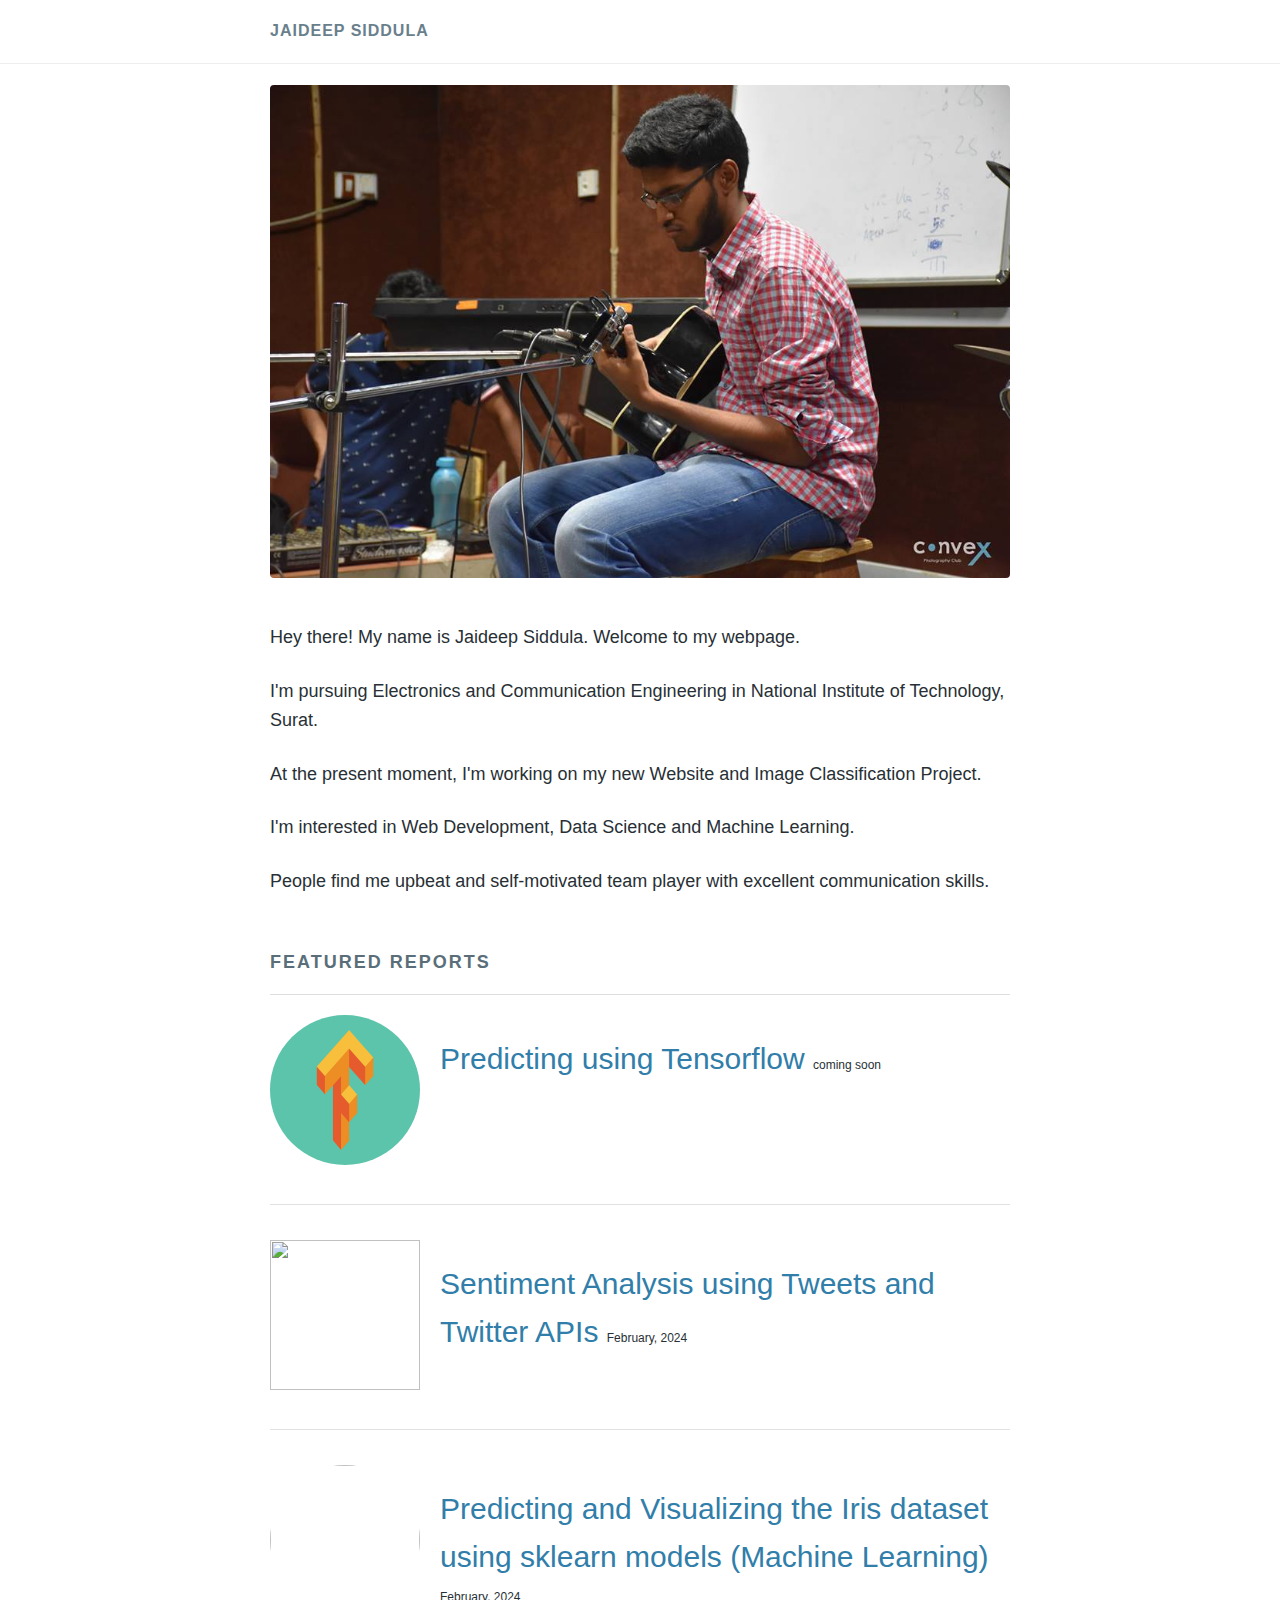
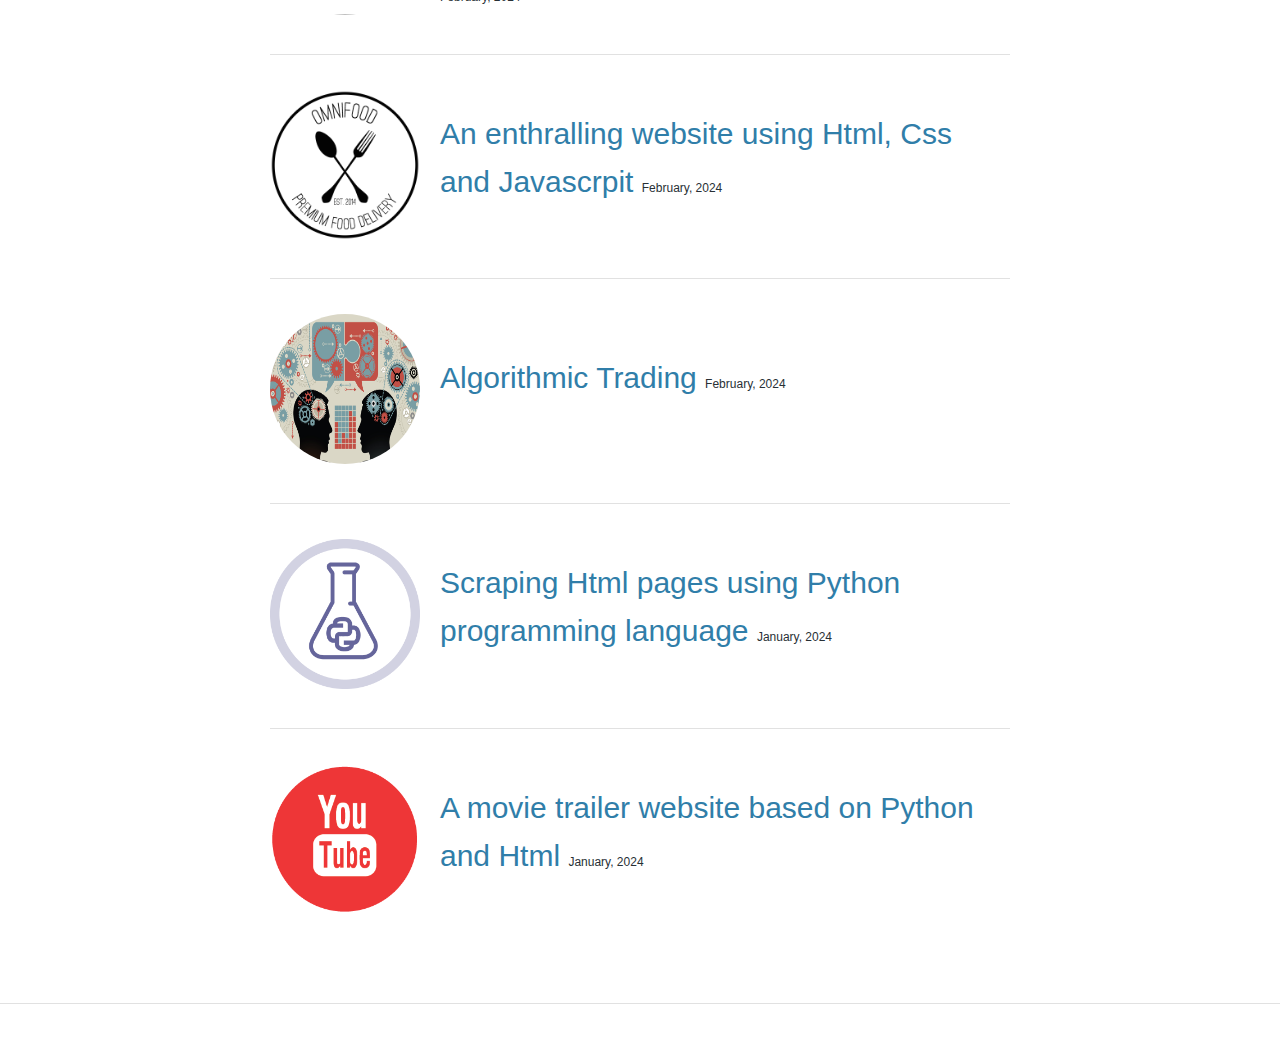
==== index.html @ 55ee6a2e "none" ====
<!DOCTYPE html>
<html lang="en-us">
<head>
  <title>Welcome to my GitHub page!</title>
  <link rel="icon" href="Programmatic4.jpg" type="image/icon type" style="border-radius:50%;">
<script src="https://ajax.googleapis.com/ajax/libs/jquery/3.1.1/jquery.min.js"></script>
<script>
$(document).ready(function(){
  // Add smooth scrolling to all links
  $("a").on('click', function(event) {

    // Make sure this.hash has a value before overriding default behavior
    if (this.hash !== "") {
      // Prevent default anchor click behavior
      event.preventDefault();

      // Store hash
      var hash = this.hash;

      // Using jQuery's animate() method to add smooth page scroll
      // The optional number (800) specifies the number of milliseconds it takes to scroll to the specified area
      $('html, body').animate({
        scrollTop: $(hash).offset().top
      }, 800, function(){
   
        // Add hash (#) to URL when done scrolling (default click behavior)
        window.location.hash = hash;
      });
    } // End if
  });
});
</script>
  <link rel="stylesheet" type="text/css" href="jaideepwebsite.css">
  <link rel="stylesheet" type="text/css" href="ionicons.css">
</head>

<body>
<div class="post-header position">
  <div class="container rrr">
    <div class="row">
      <div class="six columns">
        <h4>
          <a href="index.html" title="#">
            Jaideep SiDDULA
          </a>
        </h4>
      </div>
      <div class="six columns">
        <nav>
          <ul class="nav-list">
            <li>
              <a href="#scroll"  title="Reports">
                <ion-icon name="document-outline">    
                </ion-icon>
              </a>
            </li>
            <li>
              <a href="https://in.linkedin.com/in/jaideep-siddula-b6a710b5" title="Linkedin">
                <ion-icon name="logo-linkedin">
                </ion-icon>
              </a>
            </li>
            <li>
              <a href="https://www.instagram.com/jaideep_siddula/" title="Instagram">
                <ion-icon name="logo-instagram">
                </ion-icon>
              </a>
            </li>
            <li>
              <a href="https://github.com/jaideepsiddula"  title="Github">
                <ion-icon name="logo-github">  
                </ion-icon>
              </a>
            </li>
          </ul>
        </nav>
      </div>
    </div>
  </div>
</div>



  <div class="container">
    <div class="intro" style="margin-top:55px;">
      <figure>
        <img src="me.jpg" title="This a Deep Art!" alt="Hey There!"/>
      </figure>
      <p>Hey there! My name is Jaideep Siddula. Welcome to my webpage.</p>
      <p>I'm pursuing Electronics and Communication Engineering in National Institute of Technology, Surat.</p>
      <p>At the present moment, I'm working on my new Website and Image Classification Project.</p>
      <p id="scroll"> I'm interested in Web Development, Data Science and Machine Learning. </p>
      <p>People find me upbeat and self-motivated team player with excellent communication skills.</p>
    </div>

    <div class="row" style="padding-top:10px;">
      <div class="twelve columns recent">
        <h3 style="padding-bottom:20px;">
         Featured Reports
        </h3>

        <div style="display:inline-flex;">
          <div>
            <a>
              <img src="tensorflow-logo.png" style="height:150px;width:150px;border-radius:50%;"> 
              </img>
            </a>
          </div>
          <div style="padding-left:20px;margin-top:20px">
            <a class="link">
              Predicting using Tensorflow
            </a>
            <span style="font-size:12px;">
              coming soon
            </span>
          </div>
        </div>
        <hr class="thin" />
                                   
        <div style="display:inline-flex;" >
          <div>
            <a href="Sentiment Analysis.html">
              <img src="twitterlogo.png" style="height:150px;width:150px;">
              </img>
            </a>
          </div>
          <div style="padding-left:20px;margin-top:20px">
            <a href="Sentiment Analysis.html" class="link">
              Sentiment Analysis using Tweets and Twitter APIs
            </a>
            <span style="font-size:12px;">
              February, 2024
            </span>
          </div>
        </div>
        <hr class="thin" />

        <div style="display:inline-flex;" >
          <div>
            <a href="Machine Learning.html">
              <img src="irislogo.jpg" style="height:150px;width:150px;border-radius:50%;">
              </img>
            </a>
          </div>
          <div style="padding-left:20px;margin-top:20px">
            <a href="Machine Learning.html" class="link">
              Predicting and Visualizing the Iris dataset using sklearn models (Machine Learning)
            </a>
            <span style="font-size:12px;">
              February, 2024
            </span>
          </div>
        </div>
        <hr class="thin"/>

        <div style="display:inline-flex;" >
          <div>
            <a href="killerwebsite\index.html">
              <img src="logo.png" style="height:150px;width:150px;">
              </img>
            </a>
          </div>
          <div style="padding-left:20px;margin-top:20px">
            <a href="killerwebsite\index.html" class="link">
              An enthralling website using Html, Css and Javascrpit
            </a>
            <span style="font-size:12px;">
              February, 2024
            </span>
          </div>
        </div>
        <hr class="thin" />


        <div style="display:inline-flex;" >
          <div>
            <a href="Algorithmic Trading.html">
            <img src="Programmatic4.jpg" style="height:150px;width:150px;border-radius:50%;">
            </img>
          </a>
          </div>
          <div style="padding-left:20px;margin-top:40px">
            <a href="Algorithmic Trading.html" class="link">
              Algorithmic Trading
            </a>
            <span style="font-size:12px;">
              February, 2024
            </span>
          </div>
        </div>
        <hr class="thin"/>

        <div style="display:inline-flex;" >
          <div>
            <a href="Web Scraper.html">
              <img src="python-data-science.png" style="height:150px;width:150px;">
              </img>
            </a>
          </div>
          <div style="padding-left:20px;margin-top:20px">
            <a href="Web Scraper.html" class="link">
              Scraping Html pages using Python programming language
            </a>
            <span style="font-size:12px;">
              January, 2024
            </span>
          </div>
        </div>
        <hr class="thin"/>
          
        <div style="display:inline-flex;" >
          <div >
            <a href="movie website\watch_trailers.html">
              <img src="YouTube.png" style="height:150px;width:150px;">
              </img>
            </a>
          </div>
          <div style="padding-left:20px;margin-top:20px">
            <a href="movie website\watch_trailers.html"class="link">
              A movie trailer website based on Python and Html
            </a>
            <span style="font-size:12px;">
              January, 2024
            </span>
          </div>
        </div>

      </div>

    </div>
  </div>

<div class="footer"><hr class="thin"/></div>

<script type="module" src="https://unpkg.com/ionicons@7.1.0/dist/ionicons/ionicons.esm.js"></script>
<script nomodule src="https://unpkg.com/ionicons@7.1.0/dist/ionicons/ionicons.js"></script>

</body>
</html>
---- jaideepwebsite.css ----
img, legend {
    border: 0;
}
h1, h2 {
    letter-spacing: -.1rem;
}
pre, textarea {
    overflow: auto;
}
div.recent ul li, nav ul li, ul#projects-list li {
    list-style-type: none;
}
@font-face {
    font-family: fontello;
    src: url(/fontello/font/fontello.eot?63344949);
    src: url(/fontello/font/fontello.eot?63344949#iefix) format('embedded-opentype'), url(/fontello/font/fontello.woff?63344949) format('woff'), url(/fontello/font/fontello.ttf?63344949) format('truetype'), url(/fontello/font/fontello.svg?63344949#fontello) format('svg');
    font-weight: 400;
    font-style: normal;
}
[class*=" icon-"]:before, [class^=icon-]:before {
    font-family: fontello;
    font-style: normal;
    font-weight: 400;
    speak: none;
    display: inline-block;
    text-decoration: inherit;
    width: 1em;
    margin-right: .2em;
    text-align: center;
    font-variant: normal;
    text-transform: none;
    line-height: 1em;
    margin-left: .2em;
    -webkit-font-smoothing: antialiased;
    -moz-osx-font-smoothing: grayscale;
}
.paging a, a, a.post-tag, div.post-title a.title, h1.post-title a, h4 a {
    text-decoration: none;
}
.icon-quote-left:before {
    content: '\e800'}
.icon-tag:before {
    content: '\e801'}
.icon-calendar:before {
    content: '\e802'}
.icon-battery-empty:before { content: "\f112"; }

.icon-right-open:before {
    content: '\e803'}
.icon-left-open:before {
    content: '\e804'}
.icon-user:before {
    content: '\f243'}
.icon-article-alt:before {
    content: '\e806'}
.icon-github-circled:before {
    content: '\e807'}
.icon-twitter:before {
    content: '\e808'}
.icon-hacker-news:before {
    content: '\e809'}
.icon-linkedin:before {
    content: '\e80a'}
/*! normalize.css v3.0.2 | MIT License | git.io/normalize */html {
    font-family: sans-serif;
    -ms-text-size-adjust: 100%;
    -webkit-text-size-adjust: 100%;
    font-size: 62.5%}
body {
    margin: 0;
}
article, aside, details, figcaption, figure, footer, header, hgroup, main, menu, nav, section, summary {
    display: block;
}
audio, canvas, progress, video {
    display: inline-block;
    vertical-align: baseline;
}
audio:not([controls]) {
    display: none;
    height: 0;
}
[hidden], template {
    display: none;
}
a {
    background-color: transparent;
}
a:active, a:hover {
    outline: 0;
}
abbr[title] {
    border-bottom: 1px dotted;
}
b, optgroup, strong {
    font-weight: 700;
}
dfn {
    font-style: italic;
}
h1 {
    margin: .67em 0;
}
ol, p, ul {
    margin-top: 0;
}
.row, h1, h2, h3, h4, h5, h6 {
    margin-bottom: 2rem;
}
mark {
    background: #ff0;
    color: #000;
}
small {
    font-size: 80%}
sub, sup {
    font-size: 75%;
    line-height: 0;
    position: relative;
    vertical-align: baseline;
}
sup {
    top: -.5em;
}
sub {
    bottom: -.25em;
}
svg:not(:root) {
    overflow: hidden;
}
figure {
    margin: 1em 40px;
    text-align: center;
}
hr {
    -moz-box-sizing: content-box;
    box-sizing: content-box;
    height: 0;
}
button, input, optgroup, select, textarea {
    color: inherit;
    font: inherit;
    margin: 0;
}
body, h6 {
    line-height: 1.6;
}
button {
    overflow: visible;
}
button, select {
    text-transform: none;
}
button, html input[type=button], input[type=reset], input[type=submit] {
    -webkit-appearance: button;
    cursor: pointer;
}
button[disabled], html input[disabled] {
    cursor: default;
}
button::-moz-focus-inner, input::-moz-focus-inner {
    border: 0;
    padding: 0;
}
input {
    line-height: normal;
}
input[type=checkbox], input[type=radio] {
    box-sizing: border-box;
    padding: 0;
}
input[type=number]::-webkit-inner-spin-button, input[type=number]::-webkit-outer-spin-button {
    height: auto;
}
input[type=search] {
    -moz-box-sizing: content-box;
    -webkit-box-sizing: content-box;
    box-sizing: content-box;
}
input[type=search]::-webkit-search-cancel-button, input[type=search]::-webkit-search-decoration {
    -webkit-appearance: none;
}
fieldset {
    border: 1px solid silver;
    margin: 0 2px;
}
legend {
    padding: 0;
}
table {
    border-collapse: collapse;
    border-spacing: 0;
}
.container .column, .container .columns {
    float: left;
    width: 100%;
    box-sizing: border-box;
}
.row .column:first-child, .row .columns:first-child {
    margin-left: 0;
}
body {
    font-weight: 400;
}
h1, h2, h3, h4, h5, h6 {
    font-weight: 300;
    margin-top: 0;
}
h1 {
    line-height: 1.2;
}
h2 {
    font-size: 3.6rem;
    line-height: 1.25;
}
h4 {
    font-size: 2.4rem;
    line-height: 1.35;
    letter-spacing: -.08rem;
}
h5 {
    font-size: 1.8rem;
    line-height: 1.5;
    letter-spacing: -.05rem;
}
h6 {
    font-size: 1.5rem;
    letter-spacing: 0;
}
@media (min-width:550px) {
    .container .column, .container .columns {
    margin-left: 4%}
.container .one.column, .container .one.columns {
    width: 4.66666666667%}
.container .two.columns {
    width: 13.3333333333%}
.container .three.columns {
    width: 22%}
.container .four.columns {
    width: 30.6666666667%}
.container .five.columns {
    width: 39.3333333333%}
.container .six.columns {
    width: 48%}
.container .seven.columns {
    width: 56.6666666667%}
.container .eight.columns {
    width: 65.3333333333%}
.container .nine.columns {
    width: 74%}
.container .ten.columns {
    width: 82.6666666667%}
.container .eleven.columns {
    width: 91.3333333333%}
.container .twelve.columns {
    width: 100%;
    margin-left: 0;
}
.container .one-third.column {
    width: 30.6666666667%}
.container .two-thirds.column {
    width: 65.3333333333%}
.container .one-half.column {
    width: 48%}
.container .offset-by-one.column, .container .offset-by-one.columns {
    margin-left: 8.66666666667%}
.container .offset-by-two.column {
    margin-left: 17.3333333333%}
.container .offset-by-three.column {
    margin-left: 26%}
.container .offset-by-four.column {
    margin-left: 34.6666666667%}
.container .offset-by-five.column {
    margin-left: 43.3333333333%}
.container .offset-by-six.column {
    margin-left: 52%}
.container .offset-by-seven.column {
    margin-left: 60.6666666667%}
.container .offset-by-eight.column {
    margin-left: 69.3333333333%}
.container .offset-by-nine.column {
    margin-left: 78%}
.container .offset-by-ten.column {
    margin-left: 86.6666666667%}
.container .offset-by-eleven.column {
    margin-left: 95.3333333333%}
.container .offset-by-one-third.column {
    margin-left: 34.6666666667%}
.container .offset-by-two-thirds.column {
    margin-left: 69.3333333333%}
.container .offset-by-one-half.column {
    margin-left: 52%}
h1 {
    font-size: 5rem;
}
h2 {
    font-size: 4.2rem;
}
h3 {
    font-size: 3.6rem;
}
h4 {
    font-size: 3rem;
}
h5 {
    font-size: 2.4rem;
}
h6 {
    font-size: 1.5rem;
}
}a:hover {
    color: #0FA0CE;
}
.button, button, input[type=button], input[type=reset], input[type=submit] {
    display: inline-block;
    background-color: transparent;
    border-radius: 4px;
    color: #555;
    text-align: center;
    font-size: 11px;
    font-weight: 600;
    text-decoration: none;
    cursor: pointer;
    border: 1px solid #bbb;
    height: 38px;
    line-height: 38px;
    padding: 0 25px;
    letter-spacing: .1rem;
    text-transform: uppercase;
    white-space: nowrap;
    box-sizing: border-box;
}
.button:focus, .button:hover, button:focus, button:hover, input[type=button]:focus, input[type=button]:hover, input[type=reset]:focus, input[type=reset]:hover, input[type=submit]:focus, input[type=submit]:hover {
    border-color: #888;
    color: #333;
    outline: 0;
}
.button.button-primary, .button.button-primary:focus, .button.button-primary:hover, button.button-primary, button.button-primary:focus, button.button-primary:hover, input[type=button].button-primary, input[type=button].button-primary:focus, input[type=button].button-primary:hover, input[type=reset].button-primary, input[type=reset].button-primary:focus, input[type=reset].button-primary:hover, input[type=submit].button-primary, input[type=submit].button-primary:focus, input[type=submit].button-primary:hover {
    color: #FFF;
    border-color: #69808c;
}
.button.button-primary, button.button-primary, input[type=button].button-primary, input[type=reset].button-primary, input[type=submit].button-primary {
    color: #FFF;
    background-color: #33C3F0;
}
.button.button-primary:focus, .button.button-primary:hover, button.button-primary:focus, button.button-primary:hover, input[type=button].button-primary:focus, input[type=button].button-primary:hover, input[type=reset].button-primary:focus, input[type=reset].button-primary:hover, input[type=submit].button-primary:focus, input[type=submit].button-primary:hover {
    background-color: #1EAEDB;
    color: #FFF;
}
input[type=search], input[type=email], input[type=text], input[type=password], select, textarea {
    border: 1px solid #D1D1D1;
    height: 36px;
    padding: 6px 10px;
    border-radius: 4px;
    box-shadow: none;
    background: #fff;
}
input[type=search], input[type=email], input[type=text], textarea {
    -webkit-appearance: none;
    -moz-appearance: none;
    appearance: none;
}
textarea {
    min-height: 65px;
    padding-top: 6px;
    padding-bottom: 6px;
}
input[type=search]:focus, input[type=email]:focus, input[type=text]:focus, input[type=password]:focus, select:focus, textarea:focus {
    border: 1px solid #33C3F0;
    outline: 0;
}
label, legend {
    display: block;
    font-weight: 600;
    margin-bottom: .5rem;
}
fieldset {
    border-width: 0;
    padding: 0;
}
input[type=checkbox], input[type=radio] {
    display: inline;
}
label>.label-body {
    display: inline-block;
    font-weight: 400;
    margin-left: .5rem;
}
ol, ul {
    padding-left: 0;
}
ol ol, ol ul, ul ol, ul ul {
    margin: 1.5rem 0 1.5rem 3rem;
    font-size: 90%}
.button, button, li {
    margin-bottom: 1rem;
}
code {
    padding: .2rem .5rem;
    margin: 0 .2rem;
    border-radius: 4px;
    white-space: nowrap;
}
pre>code {
    display: block;
    padding: 1rem 1.5rem;
    white-space: pre;
}
td, th {
    padding: 12px 15px;
    text-align: left;
    border-bottom: 1px solid #E1E1E1;
}
.post-header h4, figcaption, nav ul {
    text-align: center;
}
td:first-child, th:first-child {
    padding-left: 0;
}
td:last-child, th:last-child {
    padding-right: 0;
}
fieldset, input, select, textarea {
    margin-bottom: 1.5rem;
}
blockquote, dl, figure, form, ol, p, pre, table, ul {
    margin-bottom: 2.5rem;
}
.u-full-width {
    width: 100%;
    box-sizing: border-box;
}
.u-max-full-width {
    max-width: 100%;
    box-sizing: border-box;
}
.u-pull-right {
    float: right;
}
.u-pull-left {
    float: left;
}
hr {
    margin-top: 3rem;
    margin-bottom: 3.5rem;
    border-width: 0;
    border-top: 1px solid #E1E1E1;
}
.container:after, .row:after, .u-cf {
    content: "";
    display: table;
    clear: both;
}
body {
    color: #283035;
    font-family: "Source Serif Pro", "Helvetica Neue", Helvetica, Arial, sans-serif;
    font-size: 1.5rem;
}
a {
    color: #307EA9;
}
code, kbd, pre, samp {
    font-family: "Source Code Pro", monospace;
    font-size: 1.4rem;
}
.button, .paging a, .post-content-meta, a.post-tag, button, div.custom-quote, div.recent p.desc, figcaption, h1, h2, h3, h4, h5, h6, p.tech-stack, span.post-date.listing-date, ul#quotes-list li {
    font-family: Raleway, sans-serif;
}
input[type=email] {
    height: 24px;
}
.button.button-primary, button.button-primary, input[type=button].button-primary, input[type=reset].button-primary, input[type=submit].button-primary {
    background: #69808c;
}
.button.button-primary:focus, .button.button-primary:hover, button.button-primary:focus, button.button-primary:hover, input[type=button].button-primary:focus, input[type=button].button-primary:hover, input[type=reset].button-primary:focus, input[type=reset].button-primary:hover, input[type=submit].button-primary:focus, input[type=submit].button-primary:hover {
    background: #5a6e79;
}
input[type=search]:focus, input[type=email]:focus, input[type=text]:focus, input[type=password]:focus, select:focus, textarea:focus {
    border-color: #69808c;
}
.container {
    background: #fff;
    max-width: 740px;
    position: relative;
    margin: 0 auto;
    padding: 3rem;
    width: 80%}
figure img {
    width: 100%;
    height: auto!important;
}
figcaption {
    font-size: 1.4rem;
    font-style: italic;
}
blockquote p {
    margin-bottom: 0;
}
div.footnotes {
    font-size: 1.2rem;
    font-style: italic;
}
.post-header {
    border-bottom: 1px solid #eee;
}
.highlight, h3 {
    border-bottom: 1px solid #ddd;
}
.post-header .container {
    background: 0 0;
    padding: 0;
    color: #fff;
    font-weight: 800;
}
.post-header a {
    color: #69808c;
}
blockquote {
    background: #e9f2f7;
    padding: 2rem;
    margin: 2rem 0;
}
h1 {
    font-size: 1.8rem;
}
h3 {
    line-height: 1.3;
    color: #5a6e79;
    font-size: 1.4rem;
    letter-spacing: .2rem;
    text-transform: uppercase;
    font-weight: 600;
}
.post-header h4, h1.post-title a {
    letter-spacing: .1rem;
    text-transform: uppercase;
}
section.post {
    margin: 1.2rem 0;
    padding: 2rem 0;
}
section ol, section ul {
    padding-left: 2rem;
}
ol {
    list-style: decimal;
}
ul {
    list-style: disc;
}
div.post-title a.title {
    color: #526F7F;
    font-size: 1.8rem;
}
h1.post-title {
    margin-bottom: 1rem;
}
h1.post-title a {
    font-weight: 800;
    color: #69808c;
    font-size: 1.8rem;
}
nav ul li {
    display: inline-block;
    font-size: 2rem;
    margin: 0 2rem;
}
nav ul {
    margin-bottom: 0;
}
.post-header .row, .post-header h4 {
    margin-bottom: 1rem;
}
.post-header h4 {
    font-size: 1.6rem;
    margin-top: 2rem;
    font-weight: 600;
}
span.post-date.listing-date {
    color: #a5bac5;
    font-size: 1.6rem;
}
p.post-meta {
    margin: 1rem 0;
    font-size: 1.2rem;
}
.post-content, div.recent {
    margin-top: 2rem;
}
div.post-meta {
    text-align: right;
}
a.post-tag {
    font-size: 1.4rem;
}
.post-content-meta {
    color: #a2b1b9;
    font-style: italic;
    font-size: 1.5rem;
}
.post-content h4 {
    font-size: 1.8rem;
    font-weight: 800;
    margin-bottom: .5rem;
    color: #5a6e79;
}
.footer {
    font-size: 1.2rem;
    text-align: center;
}
.paging, div.post-meta {
    display: none;
}
.paging-newer {
    text-align: right;
}
.paging a {
    font-size: 1.6rem;
    background: #eee;
    color: #5a6e79;
    padding: 1.2rem;
    border-radius: 2px;
}
div.custom-quote, ul#quotes-list li {
    position: relative;
    padding: 15px 0 0 44px;
    margin-bottom: 3rem;
    list-style-type: none;
}
div.custom-quote h1, ul#quotes-list li h1 {
    font-size: 3rem;
    position: absolute;
    top: 0;
    left: 0;
    color: #dce2e5;
}
ul#quotes-list li p {
    display: inline;
}
div.custom-quote span.author, ul#quotes-list li span.author {
    font-style: italic;
    font-weight: 600;
}
ul#projects-list {
    padding-left: 0;
}
ul#projects-list div.project-item {
    margin-bottom: 5rem;
}
a.fork-github {
    float: right;
}
p.tech-stack {
    text-transform: uppercase;
    font-size: 1rem;
    margin-bottom: .8rem;
    color: #fff;
    font-weight: 600;
}
p.tech-stack span.tag {
    background-color: #5a6e79;
    margin-right: 10px;
    padding: 4px;
    border-radius: 4px;
}
h1.social-me a {
    font-size: 3rem;
    margin-right: 2rem;
    color: #5a6e79;
}
div.recent p.desc {
    font-size: 1.4rem;
}
.intro figure, div.recent figure {
    margin: 0;
}
.intro figure {
    margin-bottom: 2em;
}
.intro figure img {
    border-radius: 4px;
    max-width: none;
}
a.publisher-anchor-color, div#disqus_thread a {
    color: #5a6e79;
}
div#disqus_area {
    background: #f5f9fc;
    padding: 2rem;
}
.highlight {
    padding: 10px;
    border-top: 1px solid #ddd;
}
code {
    background: #fff;
    border: 1px solid #ddd;
}
.highlight pre, pre {
    line-height: 135%;
    white-space: pre-wrap;
    white-space: -moz-pre-wrap;
    white-space: -pre-wrap;
    white-space: -o-pre-wrap;
    word-wrap: break-word;
    margin: 0;
}
@media (min-width:550px) {
    body, h1, h3 {
    font-size: 1.8rem;
}
h2, nav ul li {
    font-size: 2rem;
}
h1 {
    margin-bottom: .4rem;
}
h4 {
    font-size: 1.5rem;
}
h5, h6 {
    font-size: 1.2rem;
}
.paging, div.post-meta {
    display: block;
}
nav ul li {
    list-style-type: none;
    display: inline-block;
    margin: 0 1.5rem;
}
nav ul {
    text-align: right;
    margin-top: 1.4rem;
}
.post-header h4 {
    text-align: left;
    font-size: 1.6rem;
    margin-top: 2rem;
    margin-bottom: 1rem;
}
h1.post-title a {
    font-size: 2.4rem;
}
.post-content {
    margin-top: 3rem;
}
h1.post-title {
    margin-bottom: 2rem;
}
p.tech-stack {
    font-size: 1.2rem;
    margin-bottom: .8rem;
    font-weight: 600;
}
p.tech-stack span.tag {
    margin-right: 10px;
    padding: 4px 8px;
}
}.highlight .hll {
    background-color: #ffc;
}
.highlight .c {
    color: #8f5902;
    font-style: italic;
}
.highlight .g {
    color: #000;
}
.highlight .k {
    color: #204a87;
    font-weight: 700;
}
.highlight .l, .highlight .n {
    color: #000;
}
.highlight .o {
    color: #ce5c00;
    font-weight: 700;
}
.highlight .x {
    color: #000;
}
.highlight .p {
    color: #000;
    font-weight: 700;
}
.highlight .c1, .highlight .cm, .highlight .cp, .highlight .cs {
    color: #8f5902;
    font-style: italic;
}
.highlight .gd {
    color: #a40000;
}
.highlight .ge {
    color: #000;
    font-style: italic;
}
.highlight .gr {
    color: #ef2929;
}
.highlight .gh {
    color: navy;
    font-weight: 700;
}
.highlight .gi {
    color: #00A000;
}
.highlight .go {
    color: #000;
    font-style: italic;
}
.highlight .gp {
    color: #8f5902;
}
.highlight .gs {
    color: #000;
    font-weight: 700;
}
.highlight .gu {
    color: purple;
    font-weight: 700;
}
.highlight .gt {
    color: #a40000;
    font-weight: 700;
}
.highlight .kc, .highlight .kd, .highlight .kn, .highlight .kp, .highlight .kr, .highlight .kt {
    color: #204a87;
    font-weight: 700;
}
.highlight .ld {
    color: #000;
}
.highlight .m {
    color: #0000cf;
    font-weight: 700;
}
.highlight .s {
    color: #4e9a06;
}
.highlight .na {
    color: #c4a000;
}
.highlight .nb {
    color: #204a87;
}
.highlight .nc, .highlight .no {
    color: #000;
}
.highlight .nd {
    color: #5c35cc;
    font-weight: 700;
}
.highlight .ni {
    color: #ce5c00;
}
.highlight .ne {
    color: #c00;
    font-weight: 700;
}
.highlight .nf {
    color: #000;
}
.highlight .nl {
    color: #f57900;
}
.highlight .nn, .highlight .nx, .highlight .py {
    color: #000;
}
.highlight .nt {
    color: #204a87;
    font-weight: 700;
}
.highlight .nv {
    color: #000;
}
.highlight .ow {
    color: #204a87;
    font-weight: 700;
}
.highlight .w {
    color: #f8f8f8;
    text-decoration: underline;
}
.highlight .mf, .highlight .mh, .highlight .mi, .highlight .mo {
    color: #0000cf;
    font-weight: 700;
}
.highlight .sb, .highlight .sc {
    color: #4e9a06;
}
.highlight .sd {
    color: #8f5902;
    font-style: italic;
}
.highlight .s1, .highlight .s2, .highlight .se, .highlight .sh, .highlight .si, .highlight .sr, .highlight .ss, .highlight .sx {
    color: #4e9a06;
}
.highlight .bp {
    color: #3465a4;
}
.highlight .vc, .highlight .vg, .highlight .vi {
    color: #000;
}
.highlight .il {
    color: #0000cf;
    font-weight: 700;
}
img[data-action=zoom] {
    cursor: pointer;
    cursor: -webkit-zoom-in;
    cursor: -moz-zoom-in;
}
.zoom-img, .zoom-img-wrap {
    position: relative;
    z-index: 666;
    -webkit-transition: all .3s;
    -o-transition: all .3s;
    transition: all .3s;
}
img.zoom-img {
    cursor: pointer;
    cursor: -webkit-zoom-out;
    cursor: -moz-zoom-out;
}
.zoom-overlay {
    z-index: 420;
    background: #fff;
    position: fixed;
    top: 0;
    left: 0;
    right: 0;
    bottom: 0;
    pointer-events: none;
    filter: "alpha(opacity=0)";
    opacity: 0;
    -webkit-transition: opacity .3s;
    -o-transition: opacity .3s;
    transition: opacity .3s;
}
.zoom-overlay-open .zoom-overlay {
    filter: "alpha(opacity=100)";
    opacity: 1;
}
.link{
    font-size: 30px;

}
.text{
    font-size: 2.0rem;

    font-weight:500;
}
.position{
    width:100%;
    z-index: 9999;
    background-color: white;
    position:fixed;
    height:63px;
}
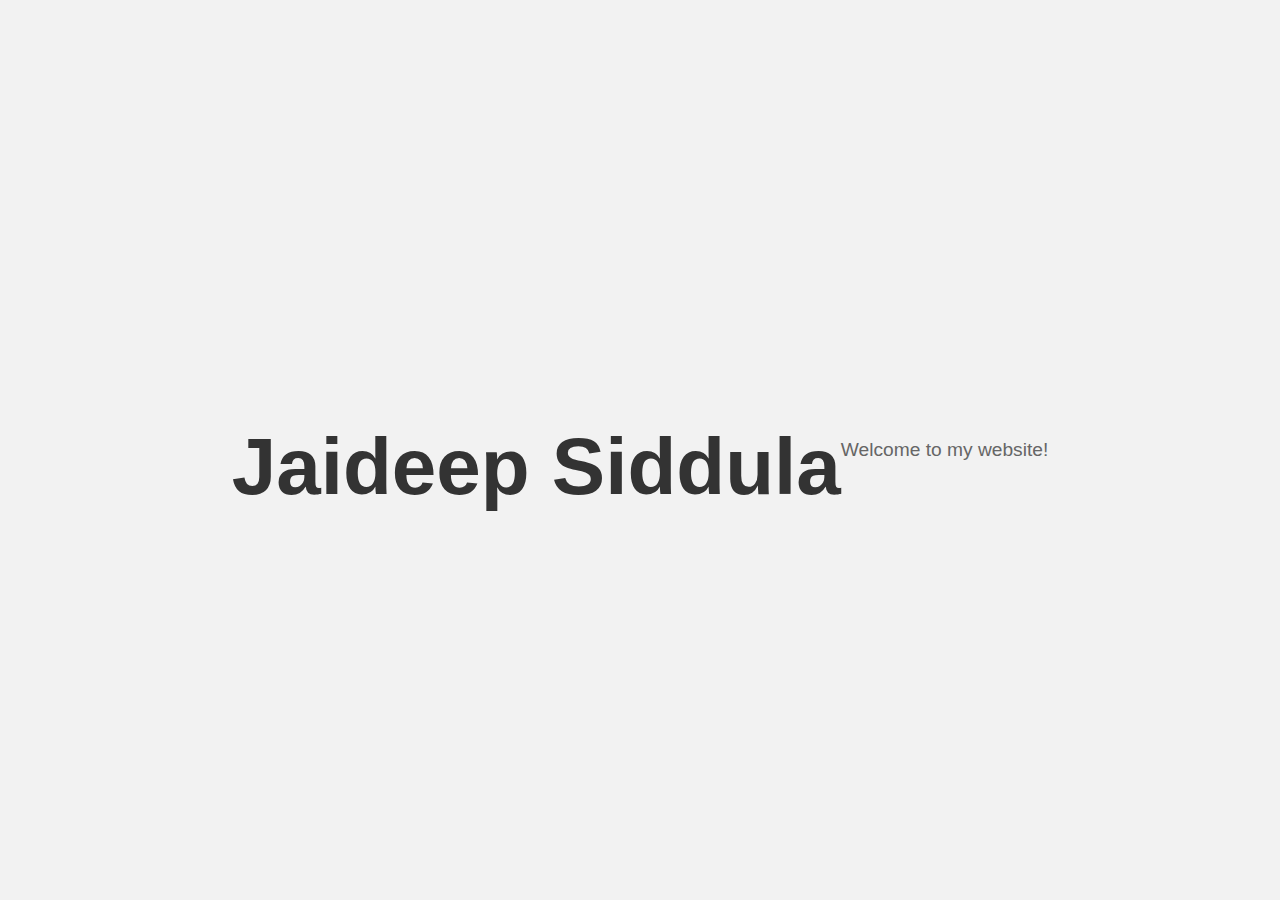
==== commit 85eac48a: "Finally" ====
--- a/index.html
+++ b/index.html
@@ -1,239 +1,36 @@
 <!DOCTYPE html>
-<html lang="en-us">
+<html lang="en">
 <head>
-  <title>Welcome to my GitHub page!</title>
-  <link rel="icon" href="Programmatic4.jpg" type="image/icon type" style="border-radius:50%;">
-<script src="https://ajax.googleapis.com/ajax/libs/jquery/3.1.1/jquery.min.js"></script>
-<script>
-$(document).ready(function(){
-  // Add smooth scrolling to all links
-  $("a").on('click', function(event) {
-
-    // Make sure this.hash has a value before overriding default behavior
-    if (this.hash !== "") {
-      // Prevent default anchor click behavior
-      event.preventDefault();
-
-      // Store hash
-      var hash = this.hash;
-
-      // Using jQuery's animate() method to add smooth page scroll
-      // The optional number (800) specifies the number of milliseconds it takes to scroll to the specified area
-      $('html, body').animate({
-        scrollTop: $(hash).offset().top
-      }, 800, function(){
-   
-        // Add hash (#) to URL when done scrolling (default click behavior)
-        window.location.hash = hash;
-      });
-    } // End if
-  });
-});
-</script>
-  <link rel="stylesheet" type="text/css" href="jaideepwebsite.css">
-  <link rel="stylesheet" type="text/css" href="ionicons.css">
+  <meta charset="UTF-8">
+  <meta name="viewport" content="width=device-width, initial-scale=1.0">
+  <title>Jaideep Siddula</title>
+  <style>
+    body {
+      font-family: 'Raleway', sans-serif;  /* Set a nicer font */
+      background-color: #f2f2f2;        /* Add a light background color */
+      margin: 0;                        /* Remove default margin */
+      display: flex;                     /* Arrange content flexibly */
+      justify-content: center;          /* Center content horizontally */
+      align-items: center;              /* Center content vertically */
+      min-height: 100vh;                 /* Set minimum height for viewport */
+    }
+    
+    h1 {
+      font-size: 5em;                  /* Increase font size further */
+      color: #333;                     /* Set a dark color for the heading */
+      text-align: center;              /* Center the text */
+      margin-bottom: 20px;             /* Add some space below the heading */
+    }
+    
+    .intro {
+      font-size: 1.2em;                /* Set a smaller font size for intro */
+      color: #666;                     /* Set a lighter color for the intro */
+      text-align: center;              /* Center the text */
+    }
+  </style>
 </head>
-
 <body>
-<div class="post-header position">
-  <div class="container rrr">
-    <div class="row">
-      <div class="six columns">
-        <h4>
-          <a href="index.html" title="#">
-            Jaideep SiDDULA
-          </a>
-        </h4>
-      </div>
-      <div class="six columns">
-        <nav>
-          <ul class="nav-list">
-            <li>
-              <a href="#scroll"  title="Reports">
-                <ion-icon name="document-outline">    
-                </ion-icon>
-              </a>
-            </li>
-            <li>
-              <a href="https://in.linkedin.com/in/jaideep-siddula-b6a710b5" title="Linkedin">
-                <ion-icon name="logo-linkedin">
-                </ion-icon>
-              </a>
-            </li>
-            <li>
-              <a href="https://www.instagram.com/jaideep_siddula/" title="Instagram">
-                <ion-icon name="logo-instagram">
-                </ion-icon>
-              </a>
-            </li>
-            <li>
-              <a href="https://github.com/jaideepsiddula"  title="Github">
-                <ion-icon name="logo-github">  
-                </ion-icon>
-              </a>
-            </li>
-          </ul>
-        </nav>
-      </div>
-    </div>
-  </div>
-</div>
-
-
-
-  <div class="container">
-    <div class="intro" style="margin-top:55px;">
-      <figure>
-        <img src="me.jpg" title="This a Deep Art!" alt="Hey There!"/>
-      </figure>
-      <p>Hey there! My name is Jaideep Siddula. Welcome to my webpage.</p>
-      <p>I'm pursuing Electronics and Communication Engineering in National Institute of Technology, Surat.</p>
-      <p>At the present moment, I'm working on my new Website and Image Classification Project.</p>
-      <p id="scroll"> I'm interested in Web Development, Data Science and Machine Learning. </p>
-      <p>People find me upbeat and self-motivated team player with excellent communication skills.</p>
-    </div>
-
-    <div class="row" style="padding-top:10px;">
-      <div class="twelve columns recent">
-        <h3 style="padding-bottom:20px;">
-         Featured Reports
-        </h3>
-
-        <div style="display:inline-flex;">
-          <div>
-            <a>
-              <img src="tensorflow-logo.png" style="height:150px;width:150px;border-radius:50%;"> 
-              </img>
-            </a>
-          </div>
-          <div style="padding-left:20px;margin-top:20px">
-            <a class="link">
-              Predicting using Tensorflow
-            </a>
-            <span style="font-size:12px;">
-              coming soon
-            </span>
-          </div>
-        </div>
-        <hr class="thin" />
-                                   
-        <div style="display:inline-flex;" >
-          <div>
-            <a href="Sentiment Analysis.html">
-              <img src="twitterlogo.png" style="height:150px;width:150px;">
-              </img>
-            </a>
-          </div>
-          <div style="padding-left:20px;margin-top:20px">
-            <a href="Sentiment Analysis.html" class="link">
-              Sentiment Analysis using Tweets and Twitter APIs
-            </a>
-            <span style="font-size:12px;">
-              February, 2024
-            </span>
-          </div>
-        </div>
-        <hr class="thin" />
-
-        <div style="display:inline-flex;" >
-          <div>
-            <a href="Machine Learning.html">
-              <img src="irislogo.jpg" style="height:150px;width:150px;border-radius:50%;">
-              </img>
-            </a>
-          </div>
-          <div style="padding-left:20px;margin-top:20px">
-            <a href="Machine Learning.html" class="link">
-              Predicting and Visualizing the Iris dataset using sklearn models (Machine Learning)
-            </a>
-            <span style="font-size:12px;">
-              February, 2024
-            </span>
-          </div>
-        </div>
-        <hr class="thin"/>
-
-        <div style="display:inline-flex;" >
-          <div>
-            <a href="killerwebsite\index.html">
-              <img src="logo.png" style="height:150px;width:150px;">
-              </img>
-            </a>
-          </div>
-          <div style="padding-left:20px;margin-top:20px">
-            <a href="killerwebsite\index.html" class="link">
-              An enthralling website using Html, Css and Javascrpit
-            </a>
-            <span style="font-size:12px;">
-              February, 2024
-            </span>
-          </div>
-        </div>
-        <hr class="thin" />
-
-
-        <div style="display:inline-flex;" >
-          <div>
-            <a href="Algorithmic Trading.html">
-            <img src="Programmatic4.jpg" style="height:150px;width:150px;border-radius:50%;">
-            </img>
-          </a>
-          </div>
-          <div style="padding-left:20px;margin-top:40px">
-            <a href="Algorithmic Trading.html" class="link">
-              Algorithmic Trading
-            </a>
-            <span style="font-size:12px;">
-              February, 2024
-            </span>
-          </div>
-        </div>
-        <hr class="thin"/>
-
-        <div style="display:inline-flex;" >
-          <div>
-            <a href="Web Scraper.html">
-              <img src="python-data-science.png" style="height:150px;width:150px;">
-              </img>
-            </a>
-          </div>
-          <div style="padding-left:20px;margin-top:20px">
-            <a href="Web Scraper.html" class="link">
-              Scraping Html pages using Python programming language
-            </a>
-            <span style="font-size:12px;">
-              January, 2024
-            </span>
-          </div>
-        </div>
-        <hr class="thin"/>
-          
-        <div style="display:inline-flex;" >
-          <div >
-            <a href="movie website\watch_trailers.html">
-              <img src="YouTube.png" style="height:150px;width:150px;">
-              </img>
-            </a>
-          </div>
-          <div style="padding-left:20px;margin-top:20px">
-            <a href="movie website\watch_trailers.html"class="link">
-              A movie trailer website based on Python and Html
-            </a>
-            <span style="font-size:12px;">
-              January, 2024
-            </span>
-          </div>
-        </div>
-
-      </div>
-
-    </div>
-  </div>
-
-<div class="footer"><hr class="thin"/></div>
-
-<script type="module" src="https://unpkg.com/ionicons@7.1.0/dist/ionicons/ionicons.esm.js"></script>
-<script nomodule src="https://unpkg.com/ionicons@7.1.0/dist/ionicons/ionicons.js"></script>
-
+  <h1>Jaideep Siddula</h1>
+  <p class="intro">Welcome to my website!</p>
 </body>
-</html>+</html>
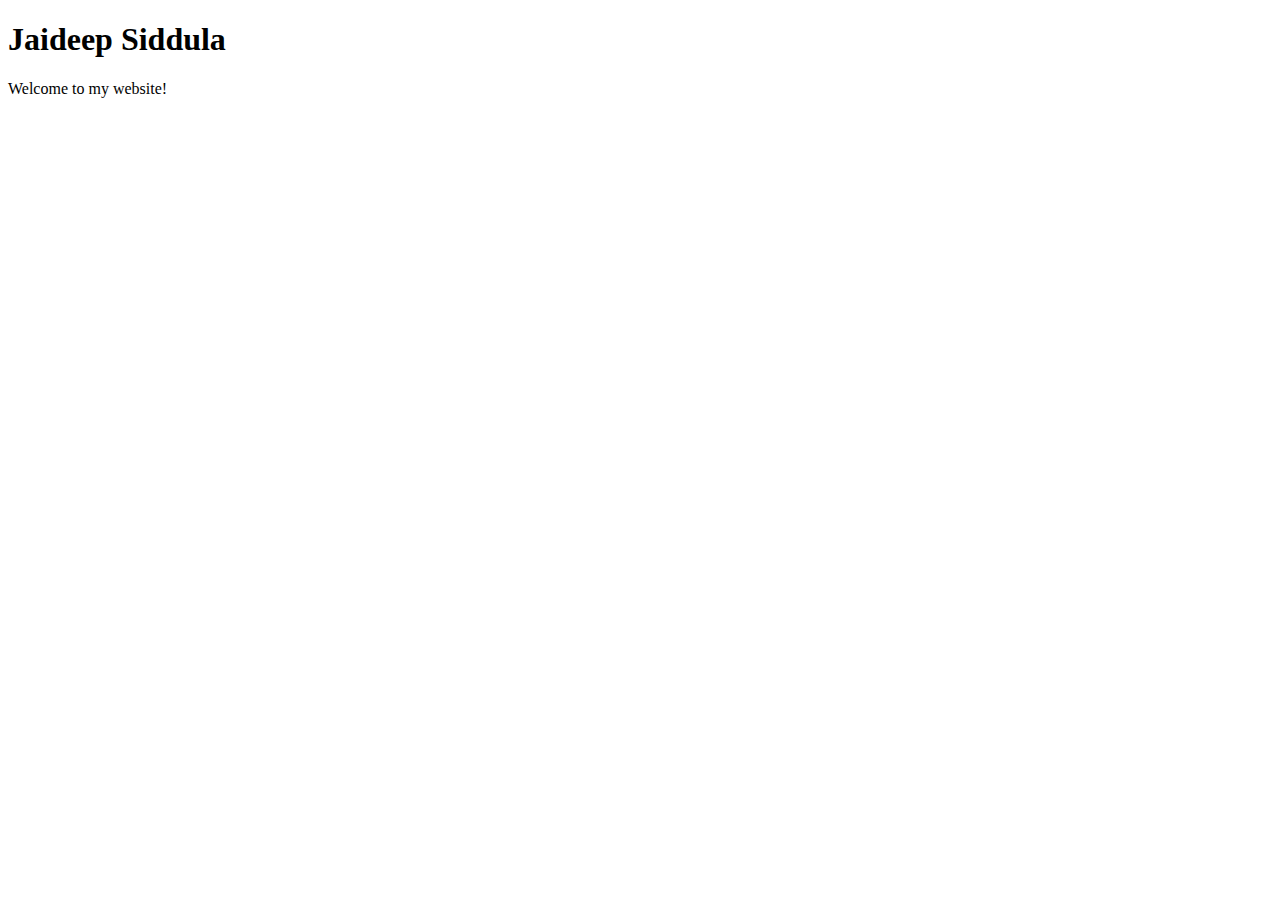
==== commit f7b2a596: "added css" ====
--- a/index.html
+++ b/index.html
@@ -4,30 +4,7 @@
   <meta charset="UTF-8">
   <meta name="viewport" content="width=device-width, initial-scale=1.0">
   <title>Jaideep Siddula</title>
-  <style>
-    body {
-      font-family: 'Raleway', sans-serif;  /* Set a nicer font */
-      background-color: #f2f2f2;        /* Add a light background color */
-      margin: 0;                        /* Remove default margin */
-      display: flex;                     /* Arrange content flexibly */
-      justify-content: center;          /* Center content horizontally */
-      align-items: center;              /* Center content vertically */
-      min-height: 100vh;                 /* Set minimum height for viewport */
-    }
-    
-    h1 {
-      font-size: 5em;                  /* Increase font size further */
-      color: #333;                     /* Set a dark color for the heading */
-      text-align: center;              /* Center the text */
-      margin-bottom: 20px;             /* Add some space below the heading */
-    }
-    
-    .intro {
-      font-size: 1.2em;                /* Set a smaller font size for intro */
-      color: #666;                     /* Set a lighter color for the intro */
-      text-align: center;              /* Center the text */
-    }
-  </style>
+  <style></style>
 </head>
 <body>
   <h1>Jaideep Siddula</h1>
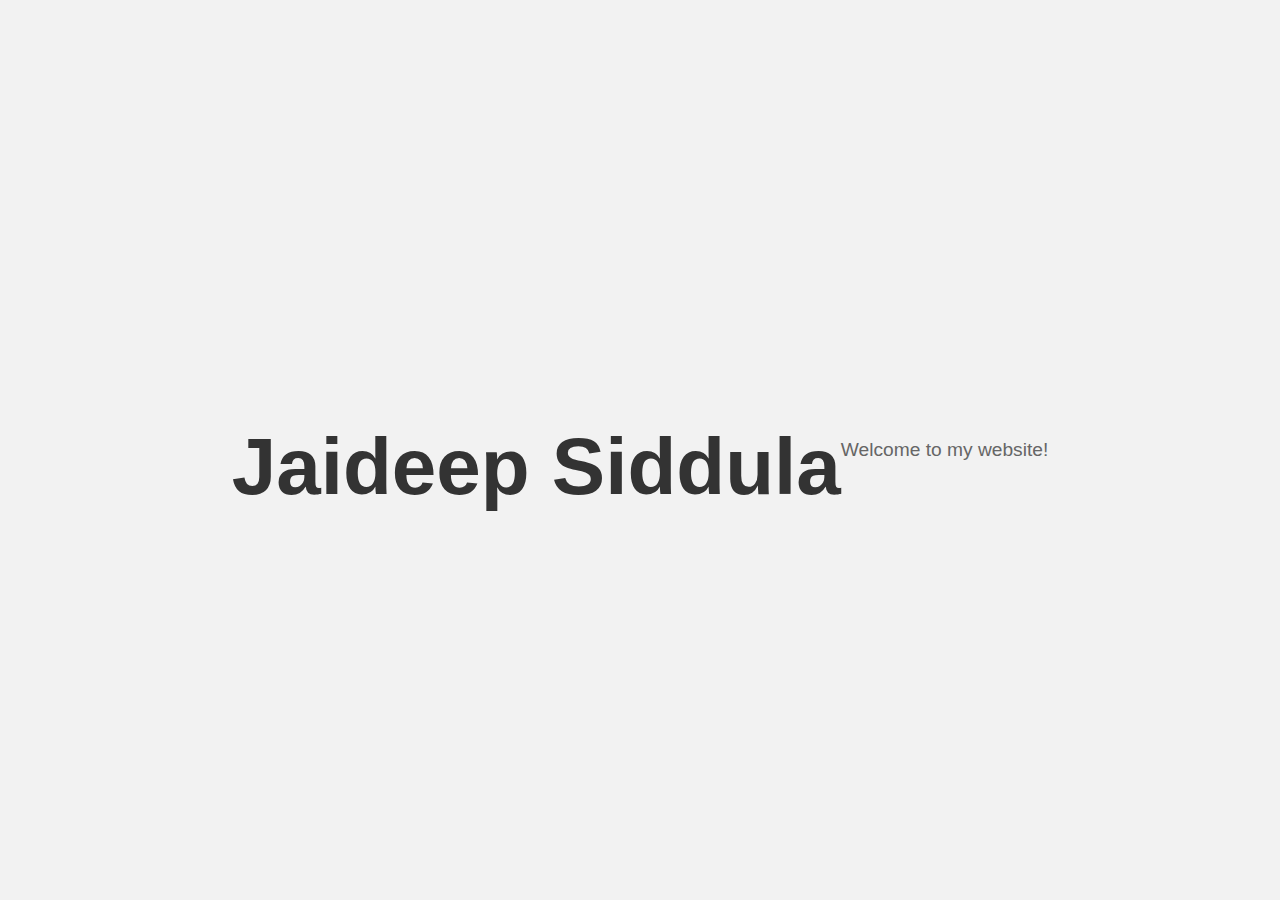
==== commit 02718215: "linked style.css in HTML" ====
--- a/index.html
+++ b/index.html
@@ -4,7 +4,7 @@
   <meta charset="UTF-8">
   <meta name="viewport" content="width=device-width, initial-scale=1.0">
   <title>Jaideep Siddula</title>
-  <style></style>
+  <link rel="stylesheet" href = "style.css" >
 </head>
 <body>
   <h1>Jaideep Siddula</h1>
--- a/style.css
+++ b/style.css
@@ -0,0 +1,22 @@
+body {
+    font-family: 'Raleway', sans-serif;  /* Set a nicer font */
+    background-color: #f2f2f2;        /* Add a light background color */
+    margin: 0;                        /* Remove default margin */
+    display: flex;                     /* Arrange content flexibly */
+    justify-content: center;          /* Center content horizontally */
+    align-items: center;              /* Center content vertically */
+    min-height: 100vh;                 /* Set minimum height for viewport */
+  }
+  
+  h1 {
+    font-size: 5em;                  /* Increase font size further */
+    color: #333;                     /* Set a dark color for the heading */
+    text-align: center;              /* Center the text */
+    margin-bottom: 20px;             /* Add some space below the heading */
+  }
+  
+  .intro {
+    font-size: 1.2em;                /* Set a smaller font size for intro */
+    color: #666;                     /* Set a lighter color for the intro */
+    text-align: center;              /* Center the text */
+  }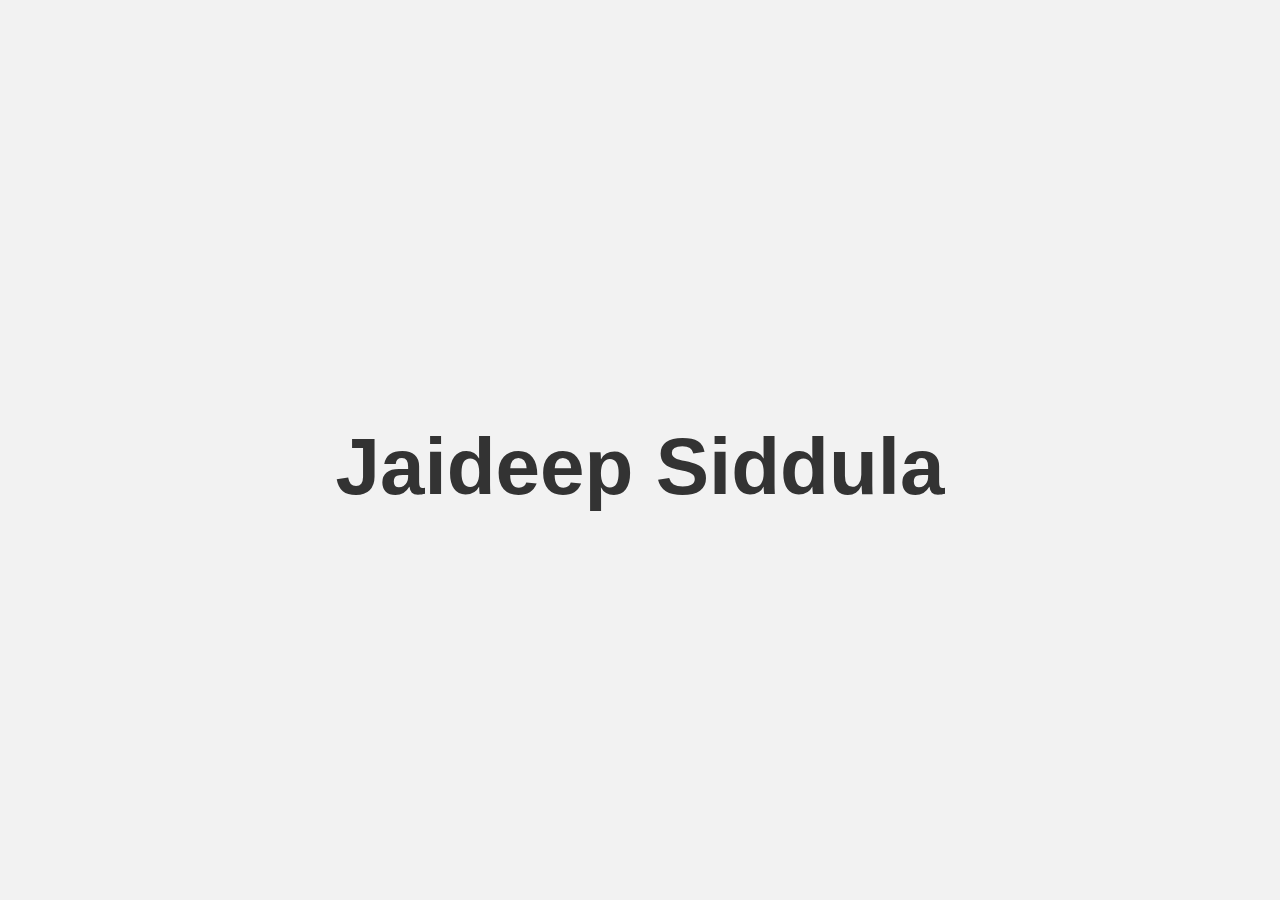
==== commit 5b8f362a: "removed a paragraph" ====
--- a/index.html
+++ b/index.html
@@ -8,6 +8,5 @@
 </head>
 <body>
   <h1>Jaideep Siddula</h1>
-  <p class="intro">Welcome to my website!</p>
 </body>
 </html>
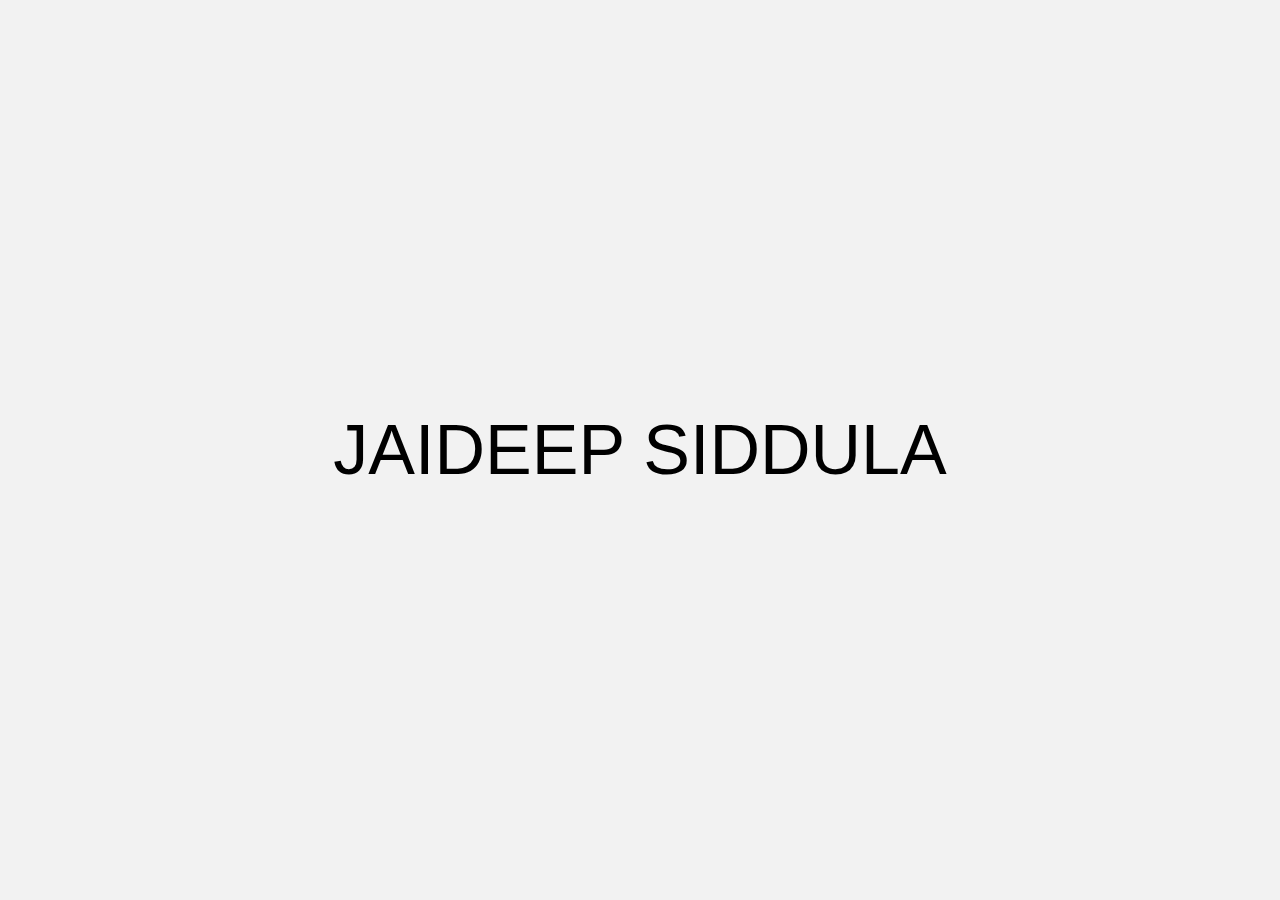
==== commit 8f328f3c: "update" ====
--- a/index.html
+++ b/index.html
@@ -7,6 +7,9 @@
   <link rel="stylesheet" href = "style.css" >
 </head>
 <body>
-  <h1>Jaideep Siddula</h1>
+  <div class="container landing">
+    <div class="name">JAIDEEP SIDDULA</div>
+    <div class="intro"></div>
+  </div>
 </body>
 </html>
--- a/style.css
+++ b/style.css
@@ -1,22 +1,47 @@
-body {
-    font-family: 'Raleway', sans-serif;  /* Set a nicer font */
-    background-color: #f2f2f2;        /* Add a light background color */
-    margin: 0;                        /* Remove default margin */
-    display: flex;                     /* Arrange content flexibly */
-    justify-content: center;          /* Center content horizontally */
-    align-items: center;              /* Center content vertically */
-    min-height: 100vh;                 /* Set minimum height for viewport */
+body{
+    font-family: 'Raleway', sans-serif;
+    background-color: #f2f2f2;
+    margin: 0px;
+    width: 100vw;
   }
-  
-  h1 {
-    font-size: 5em;                  /* Increase font size further */
-    color: #333;                     /* Set a dark color for the heading */
-    text-align: center;              /* Center the text */
-    margin-bottom: 20px;             /* Add some space below the heading */
+
+.container{
+  display: grid;
+  grid-template-rows: repeat(12, 1fr);
+  grid-template-columns: repeat(12, 1fr);
+}
+
+.landing{
+  grid-row: 1/ 13;
+  grid-column: 1/ 13;
+  display: flex;
+  flex-direction: column;
+  justify-content: center;
+  text-align: center;
+  height: 100vh;
+}
+
+.name{
+  font-size: 70px;
+}
+
+.intro{
+  font-size: 25px;
+}
+
+@media (min-width: 768px) {
+  .container{
+    display: grid;
+    grid-template-rows: repeat(4, 1fr);
+    grid-template-columns: repeat(2, 1fr);
   }
-  
-  .intro {
-    font-size: 1.2em;                /* Set a smaller font size for intro */
-    color: #666;                     /* Set a lighter color for the intro */
-    text-align: center;              /* Center the text */
-  }+  .landing{
+    grid-row: 1/ 5;
+    grid-column: 1/ 3;
+    display: flex;
+    flex-direction: column;
+    justify-content: center;
+    text-align: center;
+    height: 100vh;
+  }
+}